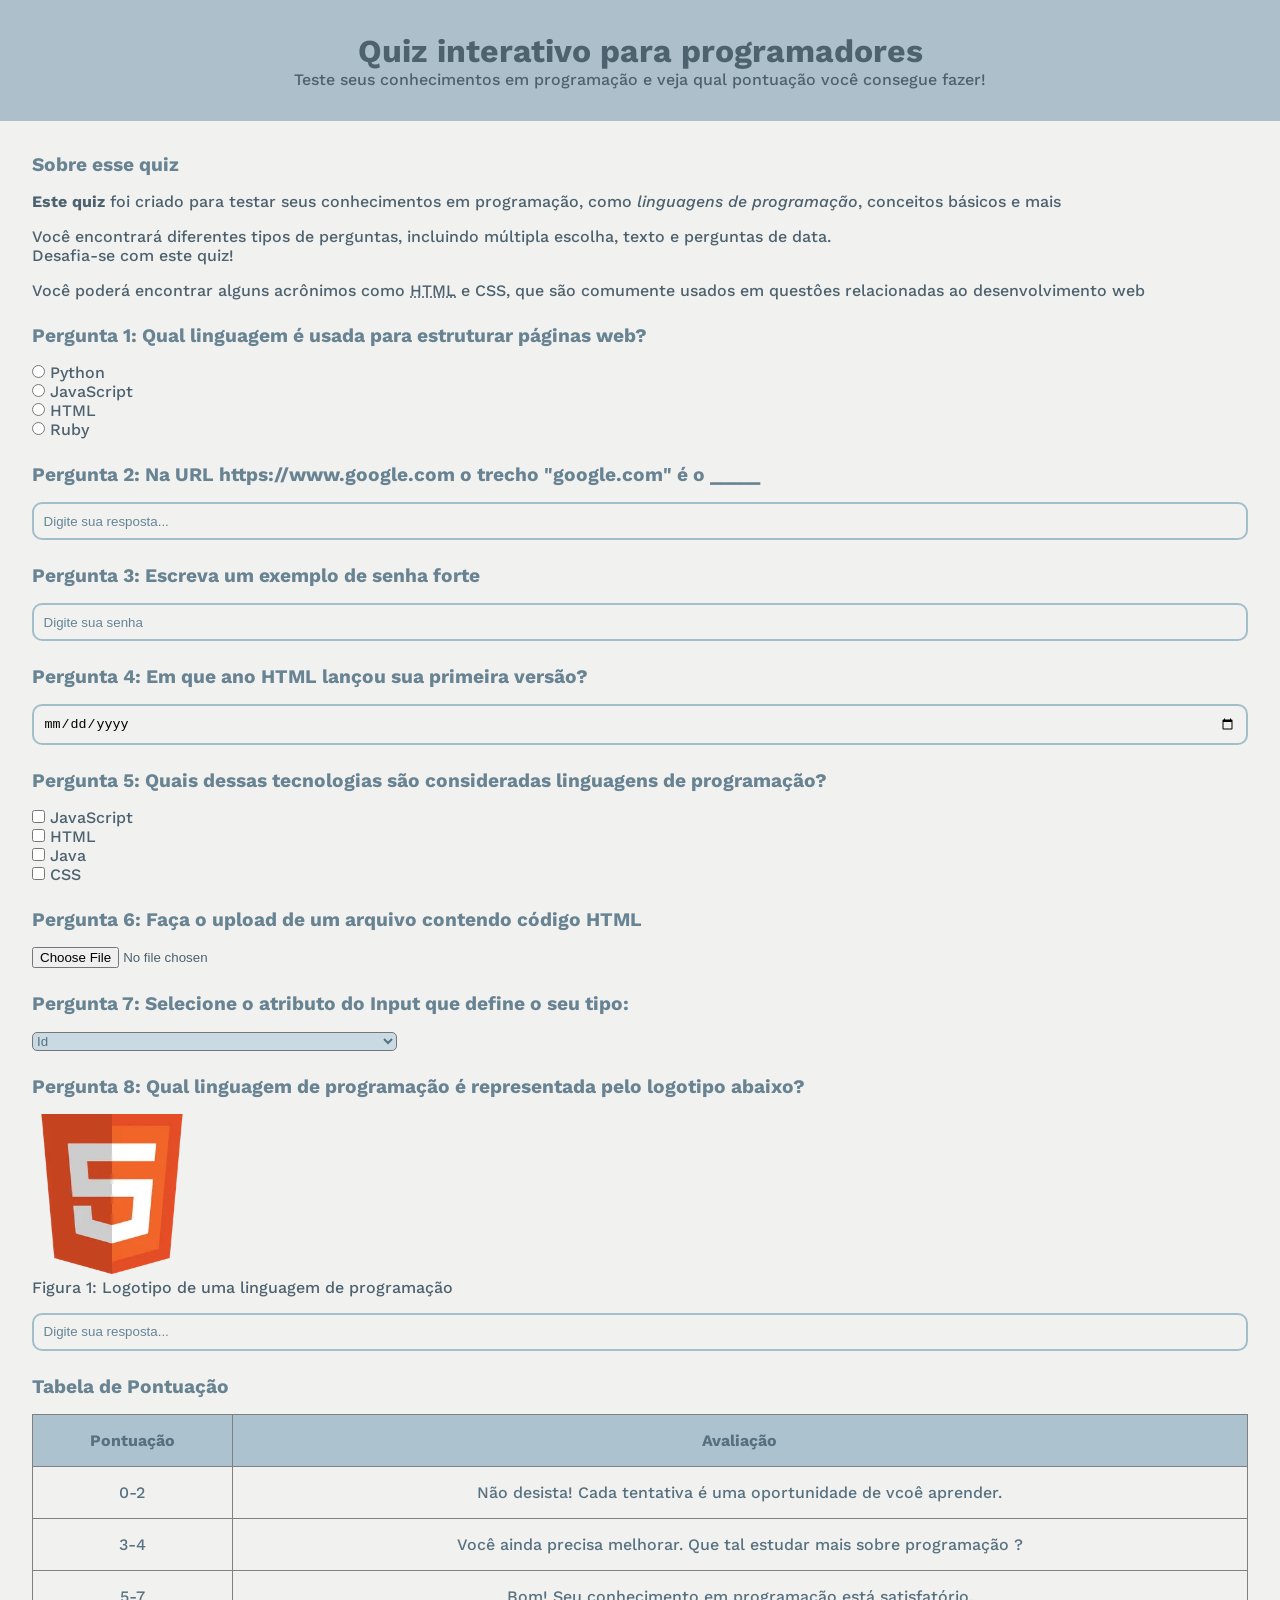
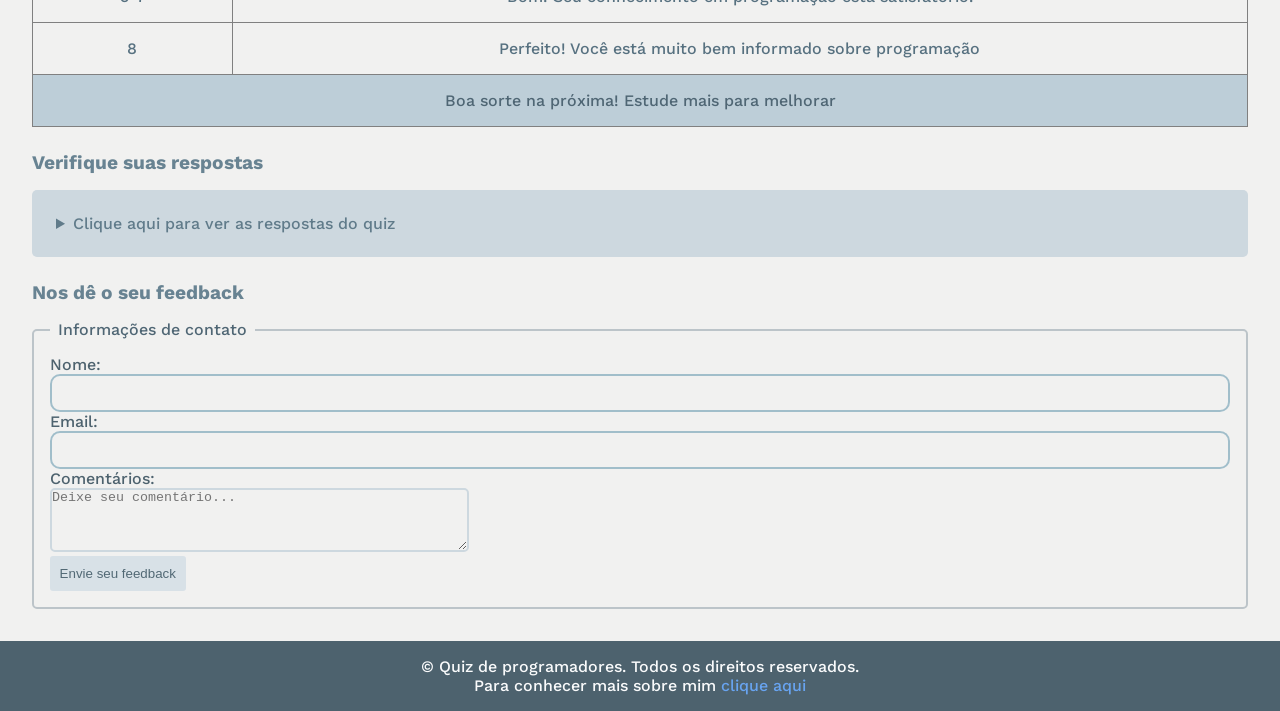
==== index.html @ 3e0730a1 "QuizProgramadoresUm" ====
<!DOCTYPE html>

<html>

<head>
    <title>Quiz Para Programadores</title>
    <meta name="description" content="Um quiz interativo para testar seus conhecimentos">
    <link rel="stylesheet" href="style.css">
</head>

<body>
    <header>
        <h1>Quiz interativo para programadores</h1>
        <p>Teste seus conhecimentos em programação e veja qual pontuação você consegue fazer!</p>
    </header>
    <main>
        <!--Introdução-->
        <section>
            <h2>Sobre esse quiz</h2>
            <p><strong>Este quiz</strong> foi criado para testar seus conhecimentos em programação, como <em>linguagens
                    de programação</em>, conceitos básicos e mais</p>
            <p>Você encontrará diferentes tipos de perguntas, incluindo múltipla escolha, texto e perguntas de data.
                <br> Desafia-se com este quiz!</p>
            <p>Você poderá encontrar alguns acrônimos como <abbr title="Hypertext Markup Language">HTML</abbr> e CSS,
                que são comumente usados em questôes relacionadas ao desenvolvimento web</p>
        </section>
        <!--Pergunta 1: Múltipla escolha-->
        <section>
            <h2>Pergunta 1: Qual linguagem é usada para estruturar páginas web? </h2>
            <form>
                <input type="radio" value="Python" id="p1a" name="pergunta1">
                <label for="p1a">Python</label><br>
                <input type="radio" value="JavaScript" id="p1b" name="pergunta1">
                <label for="p1b">JavaScript</label><br>
                <input type="radio" value="HTML" id="p1c" name="pergunta1">
                <label for="p1c">HTML</label><br>
                <input type="radio" value="Ruby" id="p1d" name="pergunta1">
                <label for="p1d">Ruby</label><br>
            </form>
        </section>
        <!--Pergunta 2: Texto-->
        <section>
            <h2>Pergunta 2: Na URL https://www.google.com o trecho "google.com" é o _____</h2>
            <form>
                <input type="text" id="p2" name="pergunta2" placeholder="Digite sua resposta...">
            </form>
        </section>
        <!--Pergunta 3: Senha-->
        <section>
            <h2>Pergunta 3: Escreva um exemplo de senha forte</h2>
            <form>
                <input type="password" id="p3" name="pergunta3" placeholder="Digite sua senha">
            </form>
        </section>
        <!--Pergunta 4: Data-->
        <section>
            <h2>Pergunta 4: Em que ano HTML lançou sua primeira versão?</h2>
            <form>
                <input type="date" id="p4" name="pergunta4">
            </form>
        </section>
        <!--Pergunta 5: Seleção Múltipla-->
        <section>
            <h2>Pergunta 5: Quais dessas tecnologias são consideradas linguagens de programação?
            </h2>
            <form>
                <input type="checkbox" id="p5a" name="pergunta5" value="JavaScript">
                <label for="p5a">JavaScript</label><br>
                <input type="checkbox" id="p5b" name="pergunta5" value="HTML">
                <label for="p5b">HTML</label><br>
                <input type="checkbox" id="p5c" name="pergunta5" value="Java">
                <label for="p5c">Java</label><br>
                <input type="checkbox" id="p5d" name="pergunta5" value="CSS">
                <label for="p5d">CSS</label><br>
            </form>
        </section>
        <!--Pergunta 6: Upload de Arquivo-->
        <section>
            <h2>Pergunta 6: Faça o upload de um arquivo contendo código HTML</h2>
            <form>
                <input type="file" id="p6" name="pergunta6">
            </form>
        </section>
        <!--Pergunta 7: Menu Suspenso (Dropdown)-->
        <section>
            <h2>Pergunta 7: Selecione o atributo do Input que define o seu tipo: </h2>
            <form>
                <select name="pergunta7" id="p7">
                    <option value="id">Id</option>
                    <option value="Type">Type</option>
                    <option value="placeholder">placeholder</option>
                </select>
            </form>
        </section>
        <!--Pergunta 8: Imagem-->
        <section>
            <h2>Pergunta 8: Qual linguagem de programação é representada pelo logotipo abaixo?</h2>
            <figure>
                <img src="Img HTML.png" alt="Logotipo de uma linguagem de programação"><br>
                <figcaption>Figura 1: Logotipo de uma linguagem de programação</figcaption>
            </figure>
            <input type="text" id="p8" name="pergunta8" placeholder="Digite sua resposta...">
        </section>

        <!--Tabela de Pontuação-->
        <section>
            <h2>Tabela de Pontuação</h2>
            <table border="1">
                <thead>
                    <tr>
                        <th>Pontuação</th>
                        <th>Avaliação</th>
                    </tr>
                </thead>
                <tbody>
                    <tr>

                        <td>0-2</td>
                        <td>Não desista! Cada tentativa é uma oportunidade de vcoê aprender.</td>
                    </tr>
                    <tr>
                        <td>3-4</td>
                        <td>Você ainda precisa melhorar. Que tal estudar mais sobre programação ?</td>
                    </tr>
                    <tr>
                        <td>5-7</td>
                        <td>Bom! Seu conhecimento em programação está satisfatório.</td>
                    </tr>
                    <tr>
                        <td>8</td>
                        <td>Perfeito! Você está muito bem informado sobre programação</td>
                    </tr>
                </tbody>
                <tfoot>
                    <tr>
                        <td colspan="2">Boa sorte na próxima! Estude mais para melhorar</td>
                    </tr>
                </tfoot>
            </table>
        </section>

        <!--Lista de Resposta-->
        <section>
            <h2>Verifique suas respostas</h2>
            <details>
                <summary>Clique aqui para ver as respostas do quiz</summary>
                <ol>
                    <li>HTML</li>
                    <li>Domínio</li>
                    <li>@jp!9375B*</li>
                    <li>1991</li>
                    <li>JavaScript, Java</li>
                    <li>Arquivo deve ter extensão .html</li>
                    <li>Type</li>
                    <li>HTML</li>
                </ol>
            </details>
        </section>
        <!--Formulário de Feedback-->
        <section>
            <h2>Nos dê o seu feedback</h2>
            <form>
                <fieldset>
                    <legend>Informações de contato</legend>
                    <label for="name">Nome:</label>
                    <input type="text" id="name" name="name"><br>
                    <label for="email">Email:</label>
                    <input type="email" id="email" name="email"><br>
                    <label for="comments">Comentários: </label><br>
                    <textarea id="comments" name="comments" placeholder="Deixe seu comentário..." rows="4"
                        cols="50"></textarea><br>
                    <button onclick="alert ('FEEDBACK ENVIADO!')">Envie seu feedback</button>
                </fieldset>
            </form>
        </section>
    </main>

    <footer>
        <p class="paragrafo-footer">&copy Quiz de programadores. Todos os direitos reservados.</p>
        <p class="paragrafo-footer">Para conhecer mais sobre mim <a href="sobremim.html" target="_blank">clique aqui</a>
        </p>
    </footer>
</body>

</html>
---- style.css ----
@import url('https://fonts.googleapis.com/css2?family=Exo+2:ital,wght@0,100..900;1,100..900&family=Work+Sans:ital,wght@0,100..900;1,100..900&display=swap');

* {
    margin: 0;
    padding: 0;
    box-sizing: border-box;
}

body{
    background-color: #f1f1f0;
    color: #4d626e;
    font-family: "Work Sans", serif;
    font-weight: 500;
}

header{
    padding: 2rem;
    background-color: #acbfca;
    text-align: center;
}

main{
    padding: 2rem;
    display: flex;
    flex-direction: column;
    gap: 1.5rem;
}

section{
    display: flex;
    flex-direction: column;
    gap: 1rem;
}

h2{
    color: #688392;
    font-size: 1.2rem;
}

input[type="radio"], input[type="checkbox"] {
    accent-color: rgba(100, 188, 230, 0.067);
}

input[type="text"], input[type="password"], input[type="date"], input[type="email"] {
    width: 100%;
    padding: 0.6rem;
    border: 2px solid rgba(88, 144, 170, 0.521); 
    outline: none;
    border-radius: 10px;
    background-color: transparent;
}

input::placeholder {
    color: #658596;
}

select {
    cursor:pointer;
    background-color: #c2d6e0d5;
    color: #577180;
    border-radius: 5px;
    outline: none;
    width: 30%;
}

img {
    width: 10rem;
    border-radius: 5px;
}

table {
    width: 100%;
    border-collapse: collapse;
}

th {
    background-color: #acc3cf;
    color: #577180;
    padding: 1rem;
}

td {
    color: #577180;
    padding: 1rem;
    text-align: center;
}

tfoot td {
    background-color: #bdced8;
    color: #4f6674;
}

details {
    background-color: #cdd8df;
    border-radius: 5px;
    padding: 1rem;
}

summary {
    color: #607b8a;
    margin: 0.5rem;
    cursor: pointer;
}

ol {
    margin-left: 1.5rem;
}

ol li {
    padding: 0.2rem;
}

fieldset {
    border: 2px solid #bcc4c9;
    border-radius: 5px;
    padding: 1rem;
}

legend {
    color: #4f6674;
    padding: 0 0.5rem;
}

textarea {
    background-color: transparent;
    outline: none;
    border-radius: 5px;
    border: 2px solid #cdd8df;
}

button {
    background-color: #d8e1e7;
    border: none;
    padding: 0.6rem;
    color: #526975;
    border-radius: 3px;
    cursor: pointer;
}

footer {
    background-color: #4d626e;
    padding: 1rem;
    text-align: center;
}

.paragrafo-footer {
    color: #fafbfc;
}

footer a {
    text-decoration: none;
    color: #68a4f1;
}

/* ===== SOBRE MIM ===== */

.sobre-mim {
    max-width: 700px;
    margin: 2rem auto;
    padding: 2rem;
    background-color: #ffffff;
    border-radius: 15px;
    box-shadow: 0 8px 20px rgba(0, 0, 0, 0.05);
    animation: aparecer 0.8s ease-in-out;
}

.sobre-mim h1 {
    text-align: center;
    margin-bottom: 1rem;
    color: #577180;
    font-family: "Exo 2", sans-serif;
}

.sobre-mim p {
    line-height: 1.6;
    margin-bottom: 1rem;
    font-size: 1rem;
}

.sobre-mim strong {
    color: #688392;
}

.sobre-mim em {
    color: #7a96a6;
    font-style: italic;
}

/* animação suave */
@keyframes aparecer {
    from {
        opacity: 0;
        transform: translateY(15px);
    }
    to {
        opacity: 1;
        transform: translateY(0);
    }
}
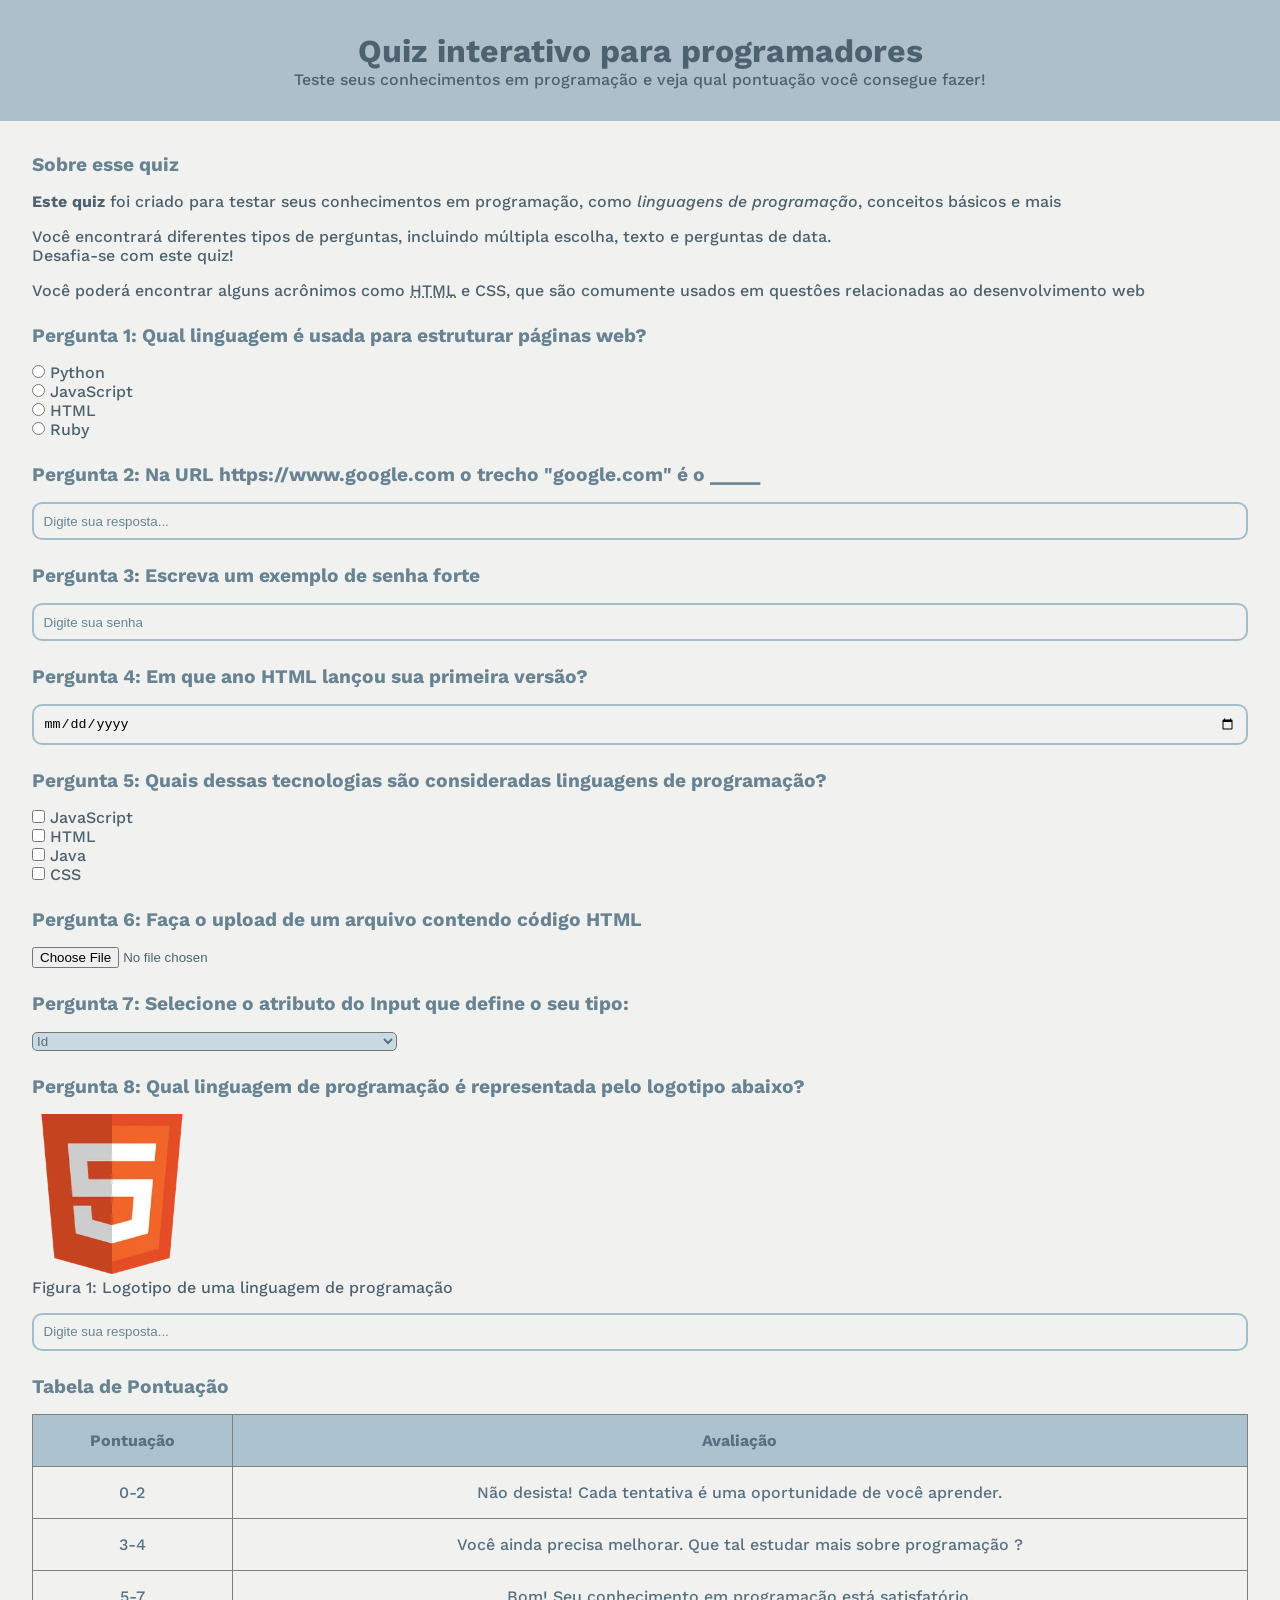
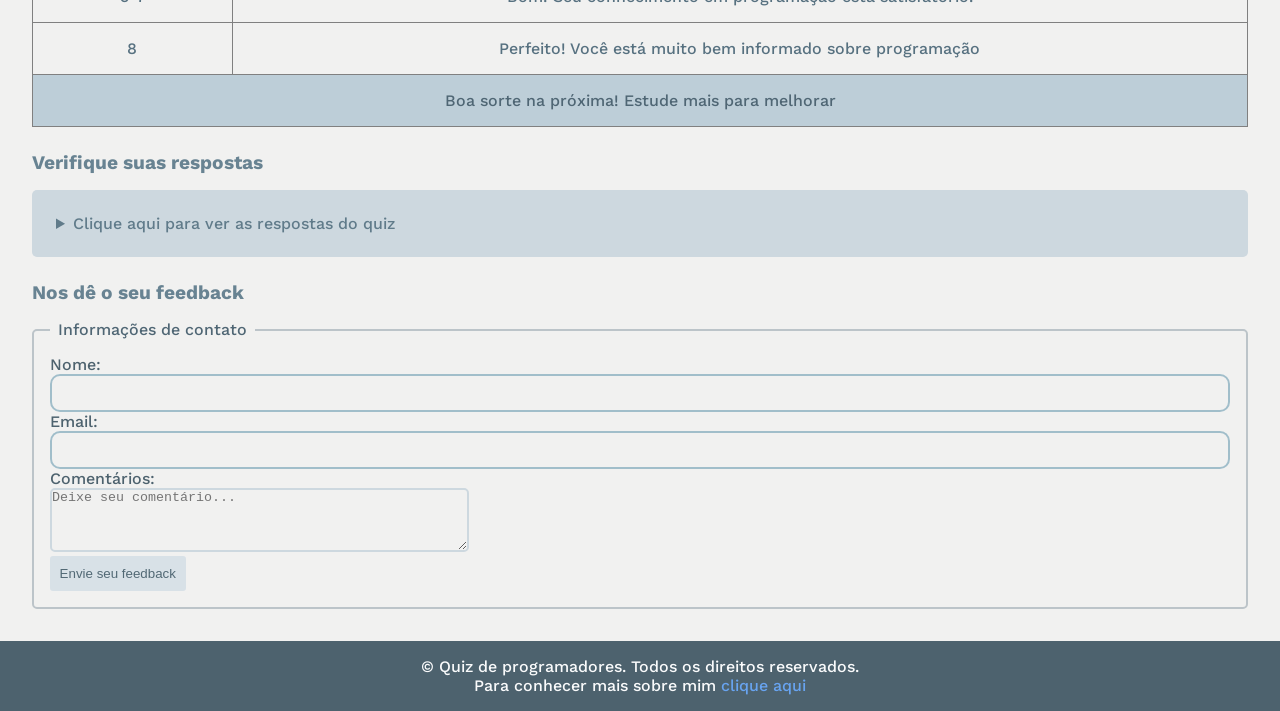
==== commit cbbb2fa4: "correção ortográfica 1" ====
--- a/index.html
+++ b/index.html
@@ -20,7 +20,8 @@
             <p><strong>Este quiz</strong> foi criado para testar seus conhecimentos em programação, como <em>linguagens
                     de programação</em>, conceitos básicos e mais</p>
             <p>Você encontrará diferentes tipos de perguntas, incluindo múltipla escolha, texto e perguntas de data.
-                <br> Desafia-se com este quiz!</p>
+                <br> Desafia-se com este quiz!
+            </p>
             <p>Você poderá encontrar alguns acrônimos como <abbr title="Hypertext Markup Language">HTML</abbr> e CSS,
                 que são comumente usados em questôes relacionadas ao desenvolvimento web</p>
         </section>
@@ -116,7 +117,7 @@
                     <tr>
 
                         <td>0-2</td>
-                        <td>Não desista! Cada tentativa é uma oportunidade de vcoê aprender.</td>
+                        <td>Não desista! Cada tentativa é uma oportunidade de você aprender.</td>
                     </tr>
                     <tr>
                         <td>3-4</td>
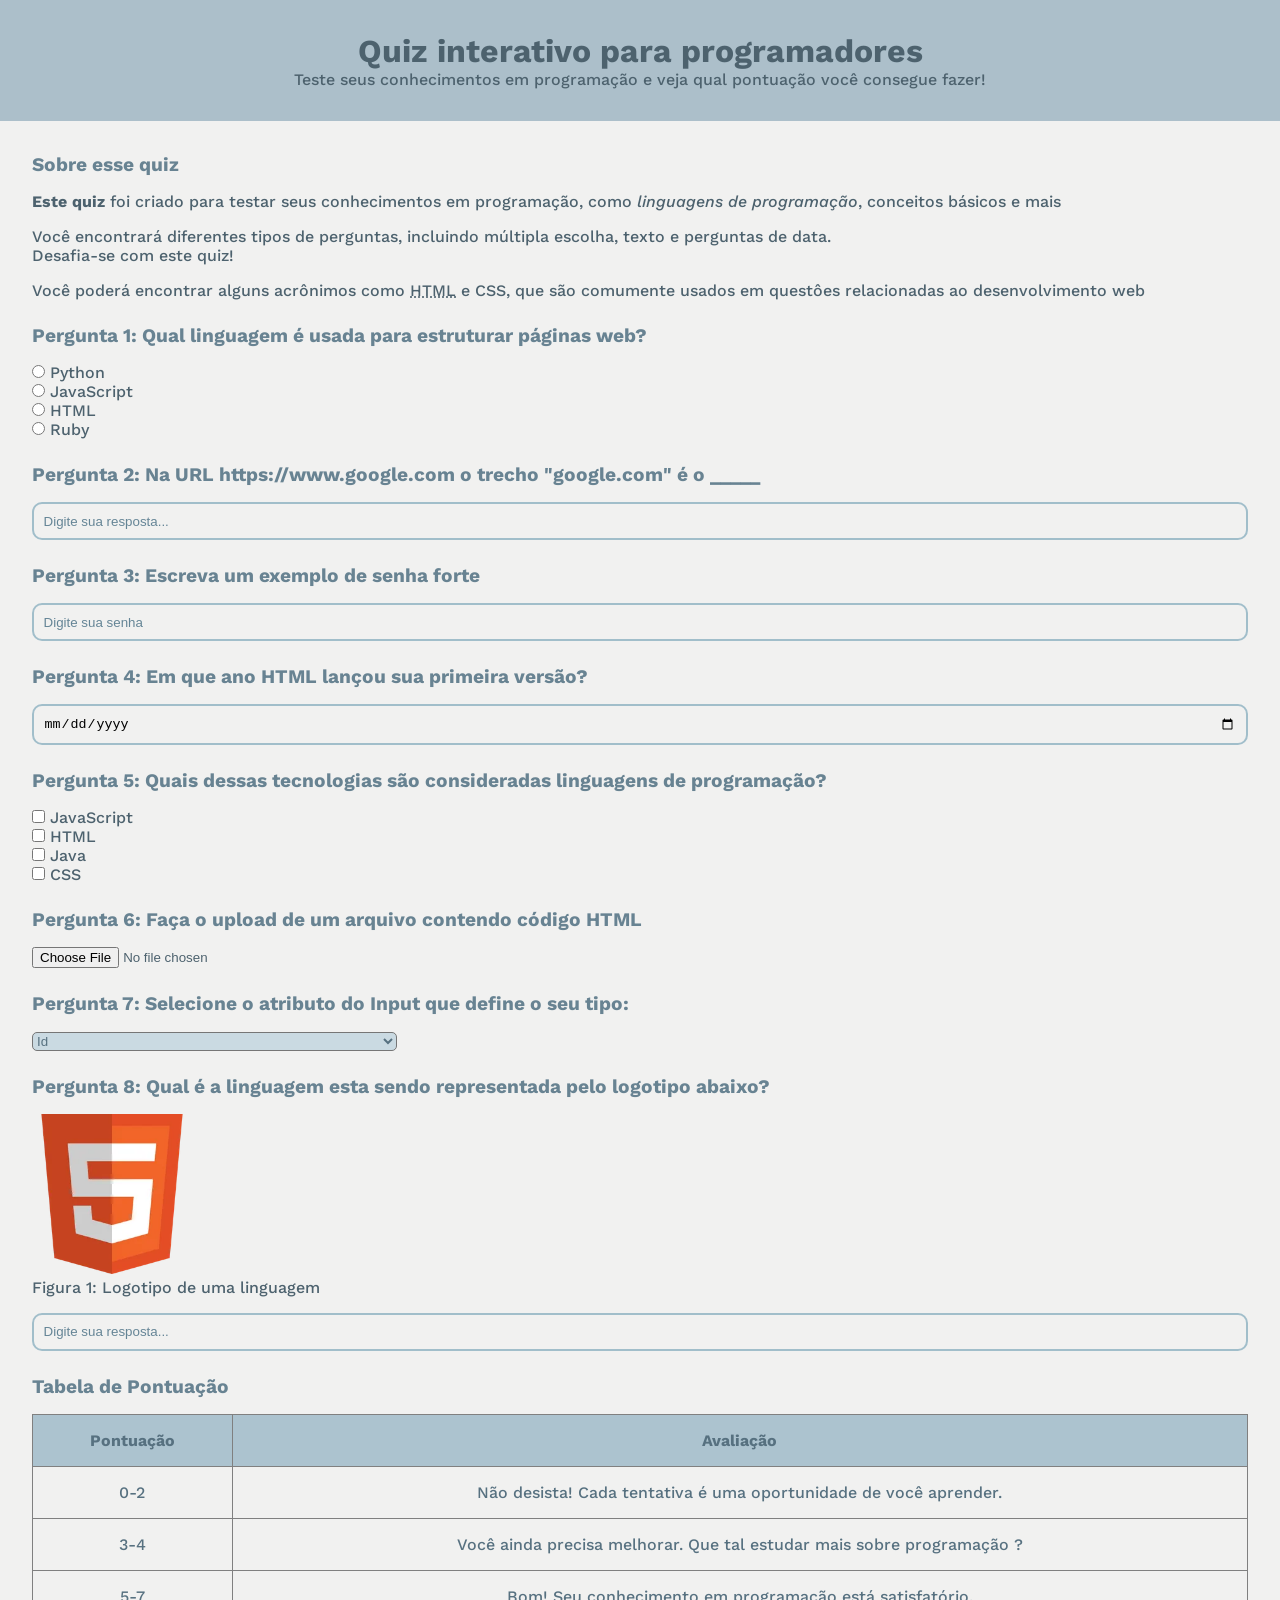
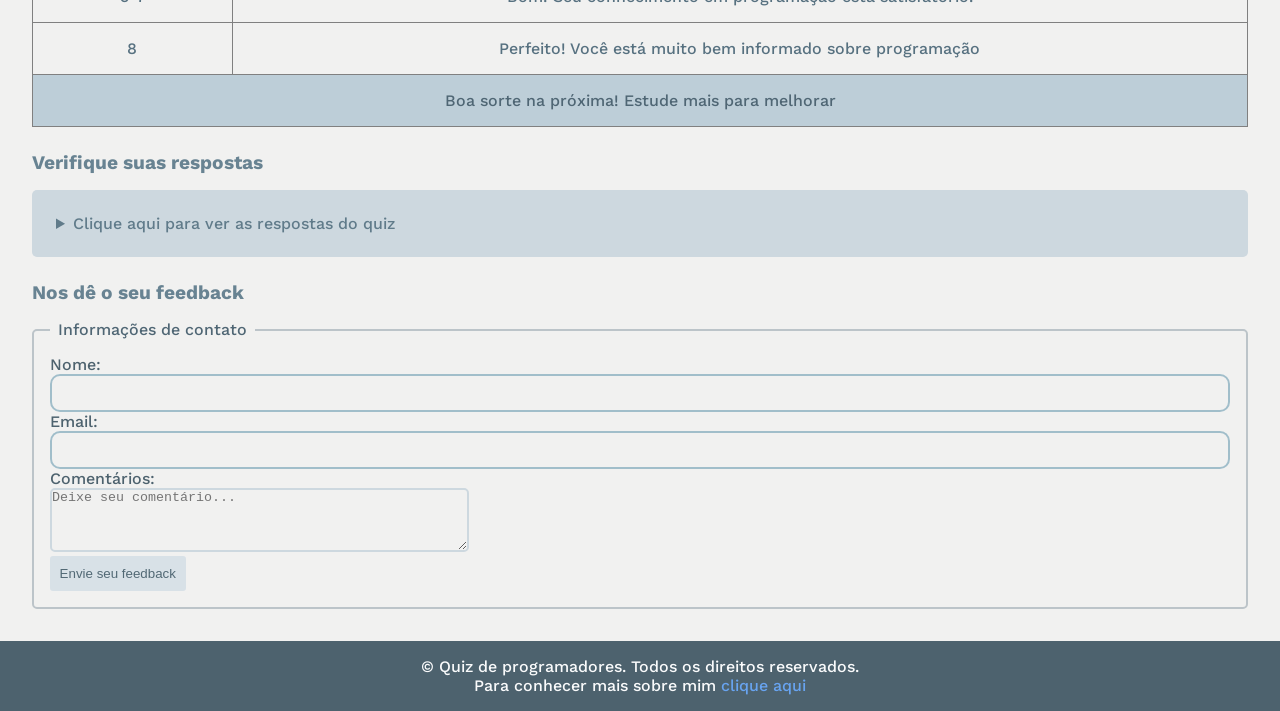
==== commit 5058d119: "Correção de Texto2" ====
--- a/index.html
+++ b/index.html
@@ -95,10 +95,10 @@
         </section>
         <!--Pergunta 8: Imagem-->
         <section>
-            <h2>Pergunta 8: Qual linguagem de programação é representada pelo logotipo abaixo?</h2>
+            <h2>Pergunta 8: Qual é a linguagem esta sendo representada pelo logotipo abaixo?</h2>
             <figure>
                 <img src="Img HTML.png" alt="Logotipo de uma linguagem de programação"><br>
-                <figcaption>Figura 1: Logotipo de uma linguagem de programação</figcaption>
+                <figcaption>Figura 1: Logotipo de uma linguagem</figcaption>
             </figure>
             <input type="text" id="p8" name="pergunta8" placeholder="Digite sua resposta...">
         </section>
